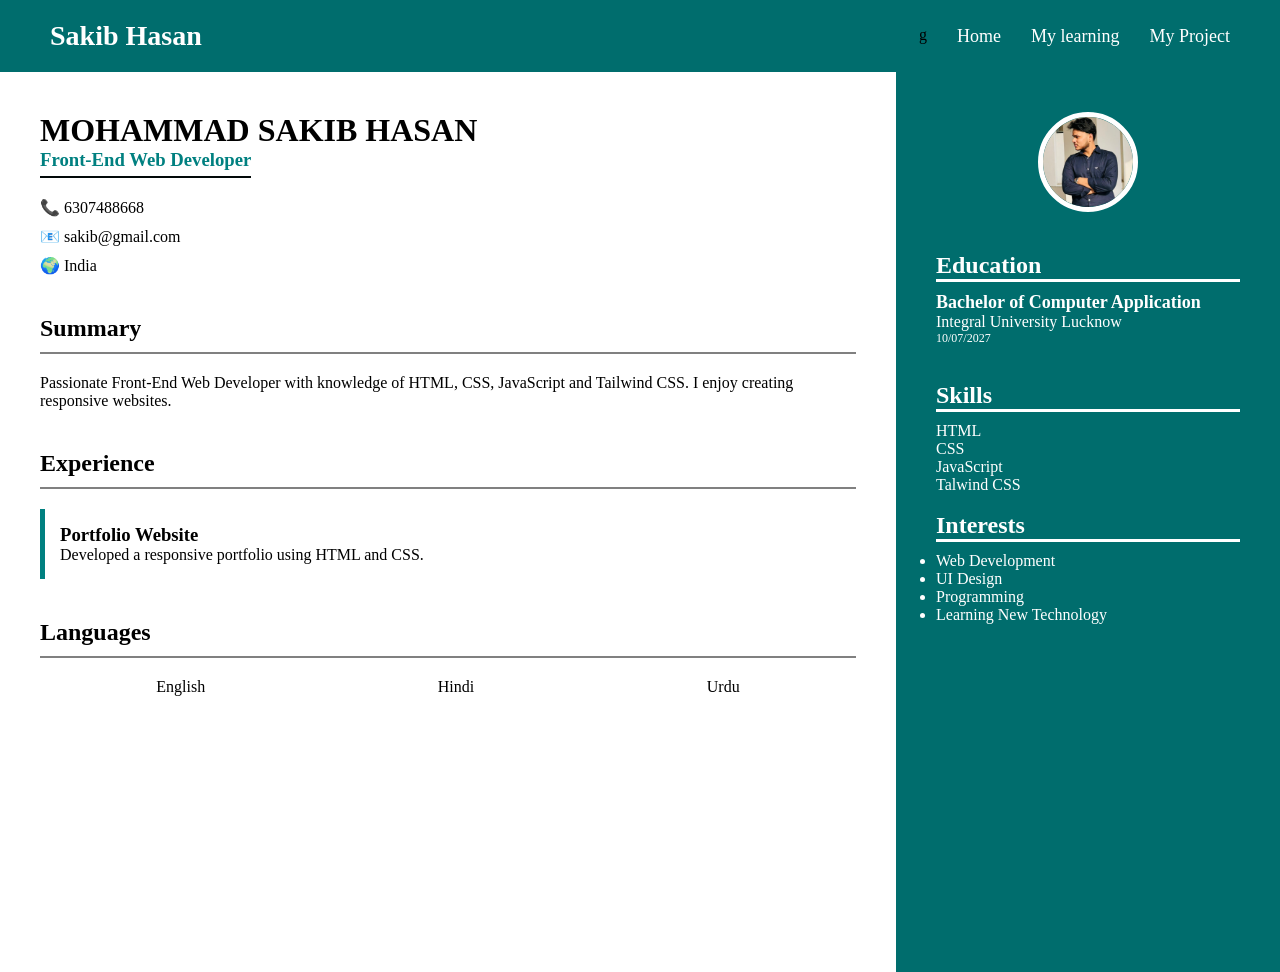
==== index.html @ 49379011 "Rename resume.html to index.html" ====
<!DOCTYPE html>
<html lang="en">

<head>
    <meta charset="UTF-8">
    <meta name="viewport" content="width=device-width, initial-scale=1.0">
    <title>Sakib Hasan | Resume</title>
    <link rel="stylesheet" href="style.css">
    <link href="https://fonts.googleapis.com/css2?family=Poppins:wght@300;400;500;600;700&display=swap"
        rel="stylesheet">
</head>

<body>
    <nav>
        <div class="logo">
            Sakib Hasan
        </div>
        <ul>g
            <li><a href="index.html">Home</a></li>
            <li><a href="learning.html">My learning</a></li>
            <li><a href="Project.html">My Project</a></li>
        </ul>
    </nav>
    <div class="container">
        <div class="left">
            <h1>MOHAMMAD SAKIB HASAN</h1>
            <h3 class="role">Front-End Web Developer</h3>
            <div class="contact">
                <p>📞 6307488668</p>
                <p>📧 sakib@gmail.com</p>
                <p>🌍 India</p>
            </div>
            <section>
                <h2>Summary</h2>
                <p>
                    Passionate Front-End Web Developer
                    with knowledge of HTML, CSS,
                    JavaScript and Tailwind CSS.
                    I enjoy creating responsive websites.
                </p>
            </section>
            <section>

                <h2>Experience</h2>

                <div class="exp-card">

                    <h3>Portfolio Website</h3>

                    <p>
                        Developed a responsive portfolio
                        using HTML and CSS.
                    </p>

                </div>
            </section>
            <section>
                <div class="lang">
                    <h2>Languages</h2>
                    <div class="lang2">
                        <p>English</p>
                        <p>Hindi</p>
                        <p>Urdu</p>
                    </div>
                </div>
            </section>
        </div>
        <div class="right">
            <div class="profile">
                <img src="myimg.png" alt="Profile">
            </div>
            <div class="education">
                <h2>Education</h2>
                <p class="study">Bachelor of Computer Application</p>
                <p>Integral University Lucknow</p>
                <p class="date">10/07/2027</p>
            </div>
            <br><br>
            <div class="skill">
                <h2>Skills</h2>

                <p>HTML</p>
                <p>CSS</p>
                <p>JavaScript</p>
                <p>Talwind CSS</p>
            </div>
            <br>
            <div class="interest">
                <h2>Interests</h2>

                <ul>
                    <li>Web Development</li>
                    <li>UI Design</li>
                    <li>Programming</li>
                    <li>Learning New Technology</li>
                </ul>
            </div>
        </div>
    </div>
</body>

</html>
---- style.css ----
* {
    padding: 0;
    margin: 0;
    box-sizing: border-box;
}

body {
    body {
        font-family: 'Poppins', sans-serif;
    }
}

nav {
    background: #006d6d;
    display: flex;
    justify-content: space-between;
    align-items: center;
    padding: 20px 50px;
}

nav ul {
    display: flex;
    gap: 30px;
    list-style: none;
}

nav a {
    text-decoration: none;
    color: white;
    font-size: 18px;
    transition: 0.3s;
}

nav a:hover {
    color: #00ffff;
    border-bottom: 2px solid white;
    box-shadow: 0 0 10px rgba(0, 0, 0, 0.2);
}

.logo {
    color: white;
    font-size: 28px;
    font-weight: bold;
}

.container {
    display: flex;
    min-height: 100vh;
}

.left {
    width: 70%;
    padding: 40px;
    background: white;
}

.role {
    color: teal;
    border-bottom: 2px solid rgb(2, 9, 9);
    display: inline-block;
    padding-bottom: 5px;
}

.right {
    width: 30%;
    color: white;
    background: #006d6d;
    padding: 40px;
}

.profile {
    display: flex;
    justify-content: center;
    margin-bottom: 40px;
}

.profile img {
    width: 100px;
    height: 100px;
    border-radius: 50%;
    object-fit: cover;
    border: 5px solid white;
    transition: 0.5s;
}

.profile img:hover {
    transform: scale(1.1);
}

.contact {
    margin-top: 20px;
}

.contact p {
    margin-bottom: 10px;
}

section {
    margin-top: 40px;
}

section h2 {
    border-bottom: 2px solid gray;
    padding-bottom: 10px;
    margin-bottom: 20px;
}

.exp-card {
    margin-top: 15px;
    padding: 15px;
    border-left: 5px solid teal;
    transition: 0.4s;
}

.exp-card:hover {
    transform: translateX(10px);
    background: #f5f5f5;
    box-shadow: 0 0 10px rgba(0, 0, 0, 0.2);
}

.skill h2 {
    border-bottom: 3px solid white;
    margin-bottom: 10px;
}

.education h2 {
    border-bottom: 3px solid white;
    margin-bottom: 10px;
}

.study {
    font-size: 18px;
    font-weight: bold;
}

.date {
    font-size: 12px;
}

.lang2 {
    display: flex;
    justify-content: space-around;
}

.interest h2 {
    border-bottom: 3px solid white;
    margin-bottom: 10px;
}
.page{
    padding:50px;
    min-height:100vh;
    background:#f5f5f5;
}
.page h1{
    text-align:center;
    color:#006d6d;
    margin-bottom:40px;
    font-size:45px;
}
.learning-card {

    background: white;

    padding: 20px;

    margin-bottom: 20px;

    border-left: 6px solid #006d6d;

    border-radius: 10px;

    transition: 0.3s;

    box-shadow: 0 4px 10px rgba(0, 0, 0, 0.1);
}

.learning-card h2 {
    color: #006d6d;
    margin-bottom: 10px;
}

.learning-card p {
    font-size: 18px;
    line-height: 1.6;
}

.learning-card:hover {
    transform: translateX(10px);
    box-shadow: 0 8px 20px rgba(0, 0, 0, 0.2);
}

.section-title {
    color: #006d6d;
    margin-top: 40px;
    margin-bottom: 20px;
    font-size: 30px;
}

.goal-list {
    list-style: none;
}

.goal-list li {

    background: white;

    margin-bottom: 15px;

    padding: 15px 20px;

    border-left: 5px solid #006d6d;

    border-radius: 8px;

    font-size: 18px;

    box-shadow: 0 3px 8px rgba(0, 0, 0, 0.1);

    transition: 0.3s;
}

.goal-list li:hover {

    transform: translateX(10px);

    background: #006d6d;

    color: white;
}

.projects{
    padding:30px;
    min-height:100vh;
}

.projects h1{

    text-align:center;

    color:#006d6d;

    font-size:45px;

    margin-bottom:50px;
}

.project-container{

    display:flex;

    justify-content:center;

    gap:30px;

    flex-wrap:wrap;
}

.project-card{

    width:320px;

    background:white;

    border-radius:15px;

    overflow:hidden;

    box-shadow:0 5px 15px rgba(0,0,0,0.1);

    transition:0.4s;
}

.project-card:hover{

    transform:translateY(-10px);

    box-shadow:0 10px 25px rgba(0,0,0,0.2);
}

.project-card img{

    width:100%;

    height:200px;

    object-fit:cover;
}

.project-card h2{

    padding:15px;

    color:#006d6d;
}

.project-card p{

    padding:0 15px 20px;
}

.btn-group{

    display:flex;

    justify-content:space-around;

    padding:20px;
}

.btn{

    text-decoration:none;

    background:#006d6d;

    color:white;

    padding:10px 15px;

    border-radius:8px;

    transition:0.3s;
}

.btn:hover{

    background:#004f4f;

    transform:scale(1.05);
}
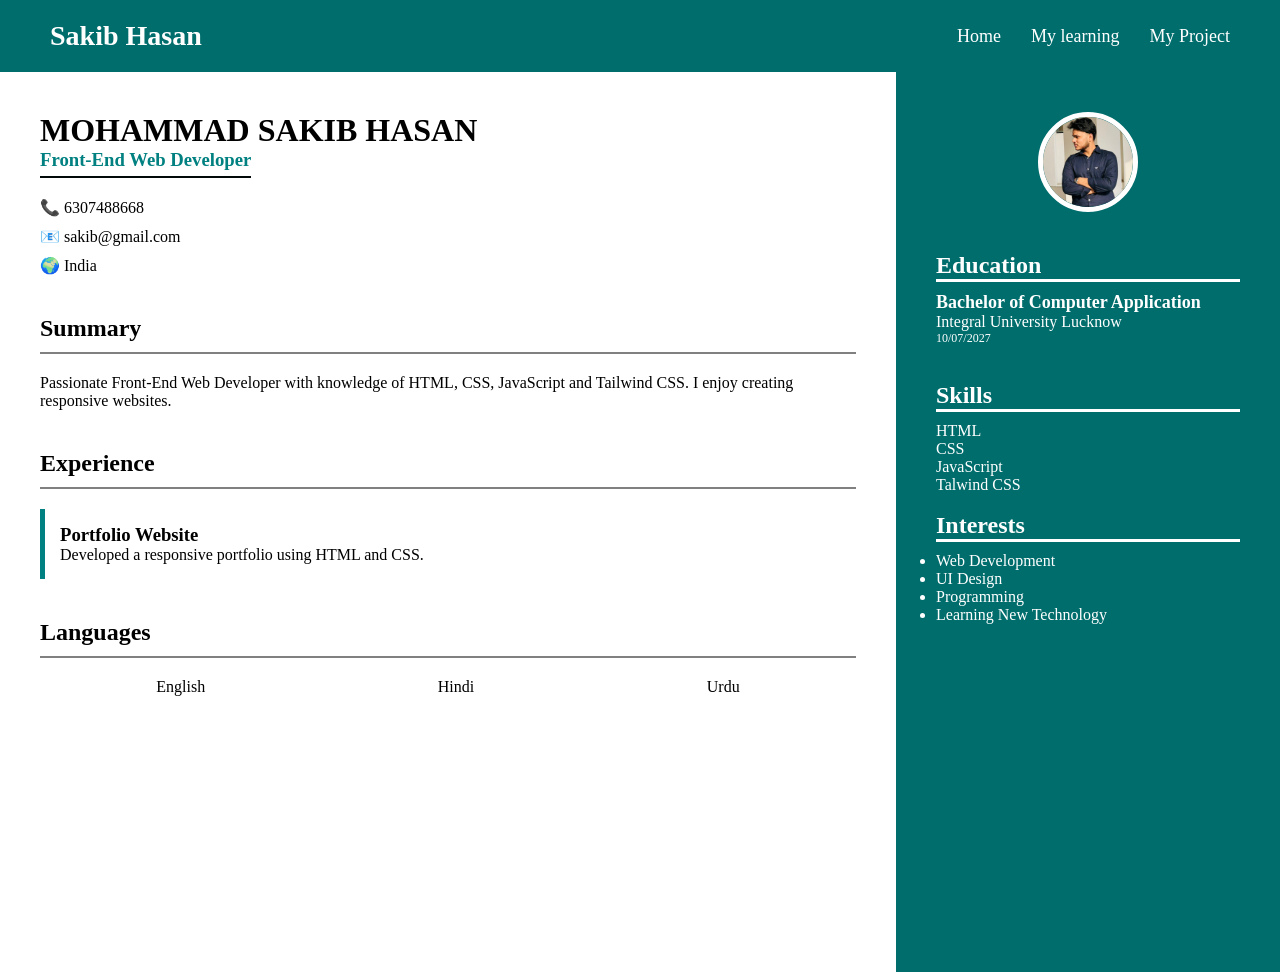
==== commit 7e4dee87: "Project Completed" ====
--- a/index.html
+++ b/index.html
@@ -15,7 +15,7 @@
         <div class="logo">
             Sakib Hasan
         </div>
-        <ul>g
+        <ul>
             <li><a href="index.html">Home</a></li>
             <li><a href="learning.html">My learning</a></li>
             <li><a href="Project.html">My Project</a></li>
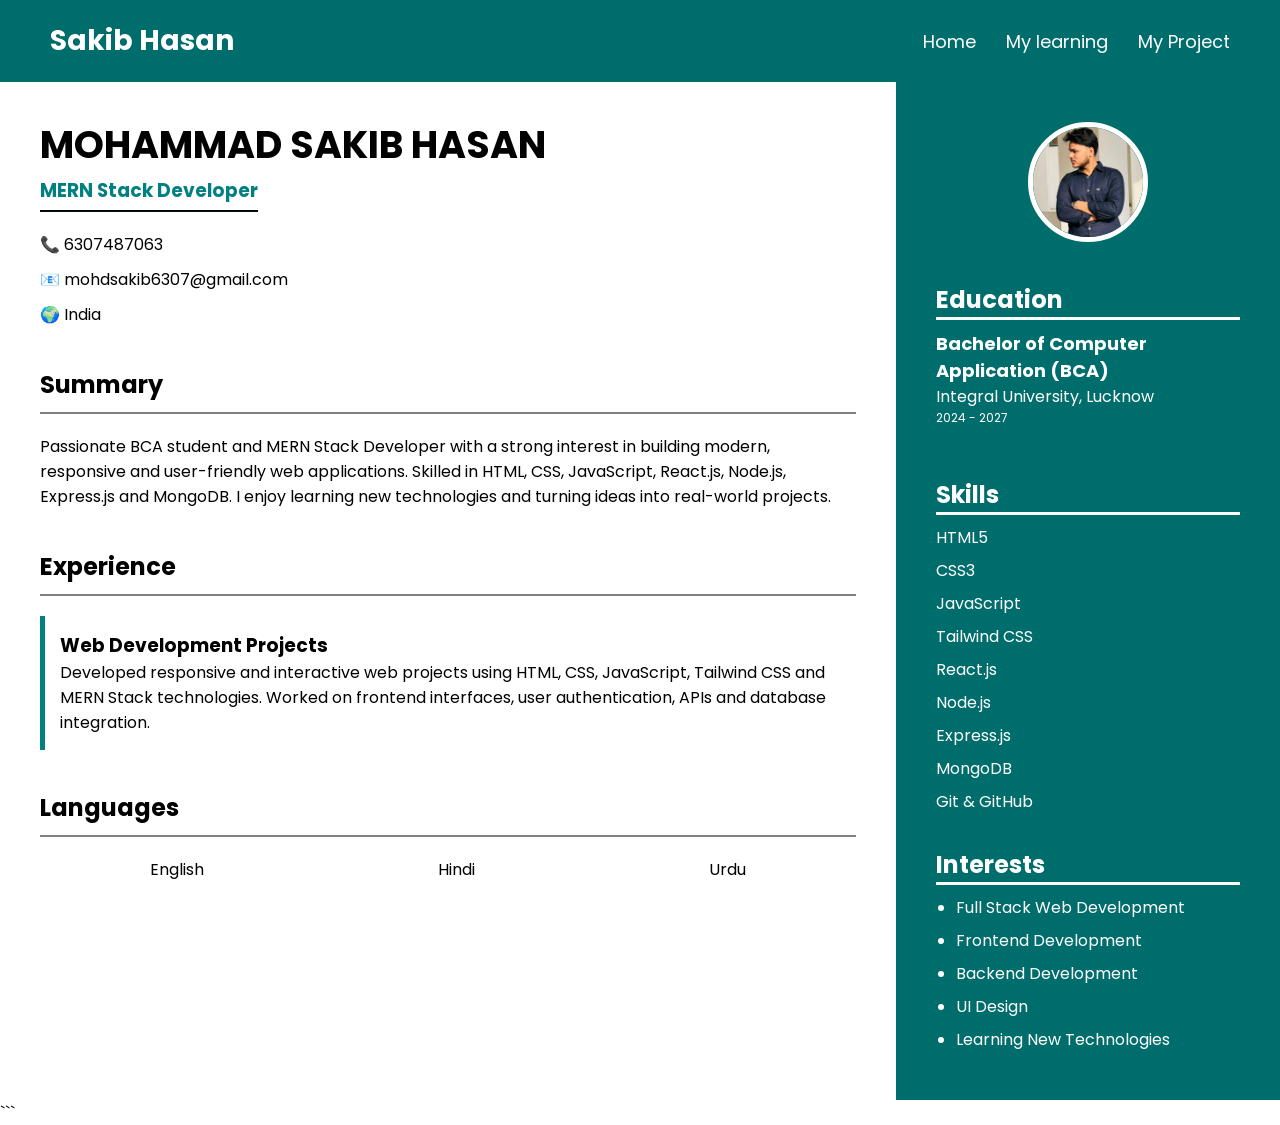
==== commit 14712ff7: "Portfolio Website" ====
--- a/index.html
+++ b/index.html
@@ -1,102 +1,215 @@
 <!DOCTYPE html>
+
 <html lang="en">
 
 <head>
     <meta charset="UTF-8">
     <meta name="viewport" content="width=device-width, initial-scale=1.0">
-    <title>Sakib Hasan | Resume</title>
-    <link rel="stylesheet" href="style.css">
-    <link href="https://fonts.googleapis.com/css2?family=Poppins:wght@300;400;500;600;700&display=swap"
-        rel="stylesheet">
+
+<title>Sakib Hasan | MERN Stack Developer</title>
+
+<link rel="stylesheet" href="style.css">
+
+<link href="https://fonts.googleapis.com/css2?family=Poppins:wght@300;400;500;600;700&display=swap"
+    rel="stylesheet">
+
 </head>
 
 <body>
-    <nav>
-        <div class="logo">
-            Sakib Hasan
-        </div>
-        <ul>
-            <li><a href="index.html">Home</a></li>
-            <li><a href="learning.html">My learning</a></li>
-            <li><a href="Project.html">My Project</a></li>
-        </ul>
-    </nav>
-    <div class="container">
-        <div class="left">
-            <h1>MOHAMMAD SAKIB HASAN</h1>
-            <h3 class="role">Front-End Web Developer</h3>
-            <div class="contact">
-                <p>📞 6307488668</p>
-                <p>📧 sakib@gmail.com</p>
-                <p>🌍 India</p>
+
+<!-- Navbar -->
+<nav>
+
+    <div class="logo">
+        Sakib Hasan
+    </div>
+
+    <ul>
+        <li><a href="index.html">Home</a></li>
+        <li><a href="learning.html">My learning</a></li>
+        <li><a href="Project.html">My Project</a></li>
+    </ul>
+
+</nav>
+
+
+<!-- Main Container -->
+<div class="container">
+
+    <!-- Left Section -->
+    <div class="left">
+
+        <h1>MOHAMMAD SAKIB HASAN</h1>
+
+        <h3 class="role">MERN Stack Developer</h3>
+
+
+        <!-- Contact -->
+        <div class="contact">
+
+            <p>📞 6307487063</p>
+
+            <p>📧 mohdsakib6307@gmail.com</p>
+
+            <p>🌍 India</p>
+
+        </div>
+
+
+        <!-- Summary -->
+        <section>
+
+            <h2>Summary</h2>
+
+            <p>
+                Passionate BCA student and MERN Stack Developer
+                with a strong interest in building modern,
+                responsive and user-friendly web applications.
+                Skilled in HTML, CSS, JavaScript, React.js,
+                Node.js, Express.js and MongoDB.
+                I enjoy learning new technologies and
+                turning ideas into real-world projects.
+            </p>
+
+        </section>
+
+
+        <!-- Experience -->
+        <section>
+
+            <h2>Experience</h2>
+
+            <div class="exp-card">
+
+                <h3>Web Development Projects</h3>
+
+                <p>
+                    Developed responsive and interactive web
+                    projects using HTML, CSS, JavaScript,
+                    Tailwind CSS and MERN Stack technologies.
+                    Worked on frontend interfaces, user
+                    authentication, APIs and database
+                    integration.
+                </p>
+
             </div>
-            <section>
-                <h2>Summary</h2>
-                <p>
-                    Passionate Front-End Web Developer
-                    with knowledge of HTML, CSS,
-                    JavaScript and Tailwind CSS.
-                    I enjoy creating responsive websites.
-                </p>
-            </section>
-            <section>
-
-                <h2>Experience</h2>
-
-                <div class="exp-card">
-
-                    <h3>Portfolio Website</h3>
-
-                    <p>
-                        Developed a responsive portfolio
-                        using HTML and CSS.
-                    </p>
+
+        </section>
+
+
+        <!-- Languages -->
+        <section>
+
+            <div class="lang">
+
+                <h2>Languages</h2>
+
+                <div class="lang2">
+
+                    <p>English</p>
+
+                    <p>Hindi</p>
+
+                    <p>Urdu</p>
 
                 </div>
-            </section>
-            <section>
-                <div class="lang">
-                    <h2>Languages</h2>
-                    <div class="lang2">
-                        <p>English</p>
-                        <p>Hindi</p>
-                        <p>Urdu</p>
-                    </div>
-                </div>
-            </section>
-        </div>
-        <div class="right">
-            <div class="profile">
-                <img src="myimg.png" alt="Profile">
+
             </div>
-            <div class="education">
-                <h2>Education</h2>
-                <p class="study">Bachelor of Computer Application</p>
-                <p>Integral University Lucknow</p>
-                <p class="date">10/07/2027</p>
-            </div>
-            <br><br>
-            <div class="skill">
-                <h2>Skills</h2>
-
-                <p>HTML</p>
-                <p>CSS</p>
-                <p>JavaScript</p>
-                <p>Talwind CSS</p>
-            </div>
-            <br>
-            <div class="interest">
-                <h2>Interests</h2>
-
-                <ul>
-                    <li>Web Development</li>
-                    <li>UI Design</li>
-                    <li>Programming</li>
-                    <li>Learning New Technology</li>
-                </ul>
-            </div>
-        </div>
+
+        </section>
+
     </div>
+
+
+    <!-- Right Section -->
+    <div class="right">
+
+        <!-- Profile -->
+        <div class="profile">
+
+            <img src="myimg.png" alt="Sakib Hasan Profile">
+
+        </div>
+
+
+        <!-- Education -->
+        <div class="education">
+
+            <h2>Education</h2>
+
+            <p class="study">
+                Bachelor of Computer Application (BCA)
+            </p>
+
+            <p>
+                Integral University, Lucknow
+            </p>
+
+            <p class="date">
+                2024 - 2027
+            </p>
+
+        </div>
+
+
+        <br><br>
+
+
+        <!-- Skills -->
+        <div class="skill">
+
+            <h2>Skills</h2>
+
+            <p>HTML5</p>
+
+            <p>CSS3</p>
+
+            <p>JavaScript</p>
+
+            <p>Tailwind CSS</p>
+
+            <p>React.js</p>
+
+            <p>Node.js</p>
+
+            <p>Express.js</p>
+
+            <p>MongoDB</p>
+
+            <p>Git & GitHub</p>
+
+        </div>
+
+
+        <br>
+
+
+        <!-- Interests -->
+        <div class="interest">
+
+            <h2>Interests</h2>
+
+            <ul>
+
+                <li>Full Stack Web Development</li>
+
+                <li>Frontend Development</li>
+
+                <li>Backend Development</li>
+
+                <li>UI Design</li>
+
+                <li>Learning New Technologies</li>
+
+            </ul>
+
+        </div>
+
+    </div>
+
+</div>
+```
+
 </body>
 
-</html>+</html>
--- a/style.css
+++ b/style.css
@@ -1,330 +1,730 @@
 * {
-    padding: 0;
-    margin: 0;
-    box-sizing: border-box;
+  padding: 0;
+  margin: 0;
+  box-sizing: border-box;
+  }
+
+html {
+scroll-behavior: smooth;
 }
 
 body {
-    body {
-        font-family: 'Poppins', sans-serif;
-    }
-}
+font-family: 'Poppins', sans-serif;
+overflow-x: hidden;
+}
+
+/* =========================
+NAVBAR
+========================= */
 
 nav {
-    background: #006d6d;
-    display: flex;
-    justify-content: space-between;
-    align-items: center;
-    padding: 20px 50px;
+background: #006d6d;
+display: flex;
+justify-content: space-between;
+align-items: center;
+padding: 20px 50px;
 }
 
 nav ul {
-    display: flex;
-    gap: 30px;
-    list-style: none;
+display: flex;
+gap: 30px;
+list-style: none;
 }
 
 nav a {
-    text-decoration: none;
-    color: white;
-    font-size: 18px;
-    transition: 0.3s;
+text-decoration: none;
+color: white;
+font-size: 18px;
+transition: 0.3s;
 }
 
 nav a:hover {
-    color: #00ffff;
-    border-bottom: 2px solid white;
-    box-shadow: 0 0 10px rgba(0, 0, 0, 0.2);
+color: #00ffff;
+border-bottom: 2px solid white;
+box-shadow: 0 0 10px rgba(0, 0, 0, 0.2);
 }
 
 .logo {
-    color: white;
+color: white;
+font-size: 28px;
+font-weight: bold;
+}
+
+/* =========================
+HOME / RESUME
+========================= */
+
+.container {
+display: flex;
+min-height: 100vh;
+}
+
+.left {
+width: 70%;
+padding: 40px;
+background: white;
+}
+
+.left h1 {
+font-size: 38px;
+line-height: 1.2;
+}
+
+.role {
+color: teal;
+border-bottom: 2px solid rgb(2, 9, 9);
+display: inline-block;
+padding-bottom: 5px;
+margin-top: 8px;
+}
+
+.right {
+width: 30%;
+color: white;
+background: #006d6d;
+padding: 40px;
+}
+
+/* =========================
+PROFILE
+========================= */
+
+.profile {
+display: flex;
+justify-content: center;
+margin-bottom: 40px;
+}
+
+.profile img {
+width: 120px;
+height: 120px;
+border-radius: 50%;
+object-fit: cover;
+border: 5px solid white;
+transition: 0.5s;
+}
+
+.profile img:hover {
+transform: scale(1.1);
+}
+
+/* =========================
+CONTACT
+========================= */
+
+.contact {
+margin-top: 20px;
+}
+
+.contact p {
+margin-bottom: 10px;
+word-break: break-word;
+}
+
+/* =========================
+SECTIONS
+========================= */
+
+section {
+margin-top: 40px;
+}
+
+section h2 {
+border-bottom: 2px solid gray;
+padding-bottom: 10px;
+margin-bottom: 20px;
+}
+
+/* =========================
+EXPERIENCE
+========================= */
+
+.exp-card {
+margin-top: 15px;
+padding: 15px;
+border-left: 5px solid teal;
+transition: 0.4s;
+}
+
+.exp-card:hover {
+transform: translateX(10px);
+background: #f5f5f5;
+box-shadow: 0 0 10px rgba(0, 0, 0, 0.2);
+}
+
+/* =========================
+EDUCATION
+========================= */
+
+.education h2 {
+border-bottom: 3px solid white;
+margin-bottom: 10px;
+}
+
+.study {
+font-size: 18px;
+font-weight: bold;
+}
+
+.date {
+font-size: 12px;
+}
+
+/* =========================
+SKILLS
+========================= */
+
+.skill h2 {
+border-bottom: 3px solid white;
+margin-bottom: 10px;
+}
+
+.skill p {
+margin-bottom: 8px;
+}
+
+/* =========================
+LANGUAGES
+========================= */
+
+.lang2 {
+display: flex;
+justify-content: space-around;
+gap: 15px;
+flex-wrap: wrap;
+}
+
+/* =========================
+INTERESTS
+========================= */
+
+.interest h2 {
+border-bottom: 3px solid white;
+margin-bottom: 10px;
+}
+
+.interest ul {
+padding-left: 20px;
+}
+
+.interest li {
+margin-bottom: 8px;
+}
+
+/* =========================
+LEARNING PAGE
+========================= */
+
+.page {
+padding: 50px;
+min-height: 100vh;
+background: #f5f5f5;
+}
+
+.page h1 {
+text-align: center;
+color: #006d6d;
+margin-bottom: 40px;
+font-size: 45px;
+}
+
+.learning-card {
+background: white;
+padding: 20px;
+margin-bottom: 20px;
+border-left: 6px solid #006d6d;
+border-radius: 10px;
+transition: 0.3s;
+box-shadow: 0 4px 10px rgba(0, 0, 0, 0.1);
+}
+
+.learning-card h2 {
+color: #006d6d;
+margin-bottom: 10px;
+}
+
+.learning-card p {
+font-size: 18px;
+line-height: 1.6;
+}
+
+.learning-card:hover {
+transform: translateX(10px);
+box-shadow: 0 8px 20px rgba(0, 0, 0, 0.2);
+}
+
+.section-title {
+color: #006d6d;
+margin-top: 40px;
+margin-bottom: 20px;
+font-size: 30px;
+}
+
+.goal-list {
+list-style: none;
+}
+
+.goal-list li {
+background: white;
+margin-bottom: 15px;
+padding: 15px 20px;
+border-left: 5px solid #006d6d;
+border-radius: 8px;
+font-size: 18px;
+box-shadow: 0 3px 8px rgba(0, 0, 0, 0.1);
+transition: 0.3s;
+}
+
+.goal-list li:hover {
+transform: translateX(10px);
+background: #006d6d;
+color: white;
+}
+
+/* =========================
+PROJECT PAGE
+========================= */
+
+.projects {
+padding: 30px;
+min-height: 100vh;
+}
+
+.projects h1 {
+text-align: center;
+color: #006d6d;
+font-size: 45px;
+margin-bottom: 50px;
+}
+
+.project-container {
+display: flex;
+justify-content: center;
+gap: 30px;
+flex-wrap: wrap;
+}
+
+.project-card {
+width: 320px;
+max-width: 100%;
+background: white;
+border-radius: 15px;
+overflow: hidden;
+box-shadow: 0 5px 15px rgba(0, 0, 0, 0.1);
+transition: 0.4s;
+}
+
+.project-card:hover {
+transform: translateY(-10px);
+box-shadow: 0 10px 25px rgba(0, 0, 0, 0.2);
+}
+
+.project-card img {
+width: 100%;
+height: 200px;
+object-fit: cover;
+}
+
+.project-card h2 {
+padding: 15px;
+color: #006d6d;
+}
+
+.project-card p {
+padding: 0 15px 20px;
+line-height: 1.5;
+}
+
+.btn-group {
+display: flex;
+justify-content: space-around;
+gap: 10px;
+padding: 20px;
+flex-wrap: wrap;
+}
+
+.btn {
+text-decoration: none;
+background: #006d6d;
+color: white;
+padding: 10px 15px;
+border-radius: 8px;
+transition: 0.3s;
+}
+
+.btn:hover {
+background: #004f4f;
+transform: scale(1.05);
+}
+
+/* ==================================================
+TABLET
+768px - 1024px
+================================================== */
+
+@media (max-width: 1024px) {
+
+
+nav {
+    padding: 18px 30px;
+}
+
+.logo {
+    font-size: 24px;
+}
+
+nav ul {
+    gap: 20px;
+}
+
+nav a {
+    font-size: 16px;
+}
+
+.left {
+    width: 65%;
+    padding: 30px;
+}
+
+.right {
+    width: 35%;
+    padding: 30px;
+}
+
+.left h1 {
+    font-size: 32px;
+}
+
+.page {
+    padding: 35px;
+}
+
+.page h1,
+.projects h1 {
+    font-size: 38px;
+}
+
+}
+
+/* ==================================================
+MOBILE
+Below 768px
+================================================== */
+
+@media (max-width: 767px) {
+
+/* Navbar */
+
+nav {
+    flex-direction: column;
+    gap: 15px;
+    padding: 18px 15px;
+}
+
+.logo {
+    font-size: 24px;
+    text-align: center;
+}
+
+nav ul {
+    width: 100%;
+    justify-content: center;
+    gap: 15px;
+    flex-wrap: wrap;
+}
+
+nav a {
+    font-size: 15px;
+}
+
+
+/* Resume Layout */
+
+.container {
+    flex-direction: column;
+}
+
+.left,
+.right {
+    width: 100%;
+}
+
+.left {
+    padding: 30px 20px;
+}
+
+.right {
+    padding: 35px 20px;
+}
+
+
+/* Heading */
+
+.left h1 {
     font-size: 28px;
-    font-weight: bold;
-}
-
-.container {
-    display: flex;
-    min-height: 100vh;
-}
+    text-align: center;
+}
+
+.role {
+    display: block;
+    width: fit-content;
+    margin: 10px auto 0;
+    font-size: 17px;
+}
+
+
+/* Contact */
+
+.contact {
+    text-align: center;
+    margin-top: 25px;
+}
+
+.contact p {
+    font-size: 14px;
+}
+
+
+/* Sections */
+
+section {
+    margin-top: 30px;
+}
+
+section h2 {
+    font-size: 23px;
+}
+
+section p {
+    font-size: 15px;
+    line-height: 1.7;
+}
+
+
+/* Experience */
+
+.exp-card {
+    padding: 15px;
+}
+
+.exp-card:hover {
+    transform: none;
+}
+
+
+/* Profile */
+
+.profile {
+    margin-bottom: 30px;
+}
+
+.profile img {
+    width: 120px;
+    height: 120px;
+}
+
+
+/* Right Side */
+
+.education,
+.skill,
+.interest {
+    margin-bottom: 30px;
+}
+
+.study {
+    font-size: 17px;
+}
+
+.skill p,
+.interest li {
+    font-size: 15px;
+}
+
+
+/* Languages */
+
+.lang2 {
+    justify-content: flex-start;
+    gap: 20px;
+}
+
+
+/* Learning */
+
+.page {
+    padding: 30px 20px;
+}
+
+.page h1 {
+    font-size: 30px;
+    margin-bottom: 30px;
+}
+
+.learning-card {
+    padding: 18px;
+}
+
+.learning-card h2 {
+    font-size: 21px;
+}
+
+.learning-card p {
+    font-size: 15px;
+    line-height: 1.7;
+}
+
+.section-title {
+    font-size: 25px;
+}
+
+.goal-list li {
+    font-size: 15px;
+    padding: 13px 15px;
+}
+
+.goal-list li:hover {
+    transform: none;
+}
+
+
+/* Projects */
+
+.projects {
+    padding: 30px 15px;
+}
+
+.projects h1 {
+    font-size: 30px;
+    margin-bottom: 35px;
+}
+
+.project-container {
+    gap: 20px;
+}
+
+.project-card {
+    width: 100%;
+    max-width: 350px;
+}
+
+.project-card:hover {
+    transform: translateY(-5px);
+}
+
+.project-card img {
+    height: 190px;
+}
+
+.project-card h2 {
+    font-size: 21px;
+}
+
+.project-card p {
+    font-size: 14px;
+}
+
+.btn-group {
+    justify-content: center;
+}
+
+.btn {
+    font-size: 14px;
+    padding: 9px 13px;
+}
+}
+
+
+/* ==================================================
+SMALL MOBILE
+Below 480px
+================================================== */
+
+@media (max-width: 480px) {
+
+nav {
+    padding: 15px 10px;
+}
+
+.logo {
+    font-size: 22px;
+}
+
+nav ul {
+    gap: 10px;
+}
+
+nav a {
+    font-size: 13px;
+}
+
 
 .left {
-    width: 70%;
-    padding: 40px;
-    background: white;
+    padding: 25px 15px;
+}
+
+.right {
+    padding: 30px 15px;
+}
+
+
+.left h1 {
+    font-size: 24px;
 }
 
 .role {
-    color: teal;
-    border-bottom: 2px solid rgb(2, 9, 9);
-    display: inline-block;
-    padding-bottom: 5px;
-}
-
-.right {
-    width: 30%;
-    color: white;
-    background: #006d6d;
-    padding: 40px;
-}
-
-.profile {
-    display: flex;
-    justify-content: center;
-    margin-bottom: 40px;
-}
+    font-size: 15px;
+}
+
+
+section h2 {
+    font-size: 21px;
+}
+
+section p {
+    font-size: 14px;
+}
+
 
 .profile img {
-    width: 100px;
-    height: 100px;
-    border-radius: 50%;
-    object-fit: cover;
-    border: 5px solid white;
-    transition: 0.5s;
-}
-
-.profile img:hover {
-    transform: scale(1.1);
-}
-
-.contact {
-    margin-top: 20px;
-}
-
-.contact p {
-    margin-bottom: 10px;
-}
-
-section {
-    margin-top: 40px;
-}
-
-section h2 {
-    border-bottom: 2px solid gray;
-    padding-bottom: 10px;
-    margin-bottom: 20px;
-}
-
-.exp-card {
-    margin-top: 15px;
+    width: 105px;
+    height: 105px;
+}
+
+
+.page {
+    padding: 25px 15px;
+}
+
+.page h1,
+.projects h1 {
+    font-size: 27px;
+}
+
+
+.learning-card {
     padding: 15px;
-    border-left: 5px solid teal;
-    transition: 0.4s;
-}
-
-.exp-card:hover {
-    transform: translateX(10px);
-    background: #f5f5f5;
-    box-shadow: 0 0 10px rgba(0, 0, 0, 0.2);
-}
-
-.skill h2 {
-    border-bottom: 3px solid white;
-    margin-bottom: 10px;
-}
-
-.education h2 {
-    border-bottom: 3px solid white;
-    margin-bottom: 10px;
-}
-
-.study {
-    font-size: 18px;
-    font-weight: bold;
-}
-
-.date {
-    font-size: 12px;
-}
-
-.lang2 {
-    display: flex;
-    justify-content: space-around;
-}
-
-.interest h2 {
-    border-bottom: 3px solid white;
-    margin-bottom: 10px;
-}
-.page{
-    padding:50px;
-    min-height:100vh;
-    background:#f5f5f5;
-}
-.page h1{
-    text-align:center;
-    color:#006d6d;
-    margin-bottom:40px;
-    font-size:45px;
-}
-.learning-card {
-
-    background: white;
-
-    padding: 20px;
-
-    margin-bottom: 20px;
-
-    border-left: 6px solid #006d6d;
-
-    border-radius: 10px;
-
-    transition: 0.3s;
-
-    box-shadow: 0 4px 10px rgba(0, 0, 0, 0.1);
 }
 
 .learning-card h2 {
-    color: #006d6d;
-    margin-bottom: 10px;
+    font-size: 19px;
 }
 
 .learning-card p {
-    font-size: 18px;
-    line-height: 1.6;
-}
-
-.learning-card:hover {
-    transform: translateX(10px);
-    box-shadow: 0 8px 20px rgba(0, 0, 0, 0.2);
-}
-
-.section-title {
-    color: #006d6d;
-    margin-top: 40px;
-    margin-bottom: 20px;
-    font-size: 30px;
-}
-
-.goal-list {
-    list-style: none;
-}
-
-.goal-list li {
-
-    background: white;
-
-    margin-bottom: 15px;
-
-    padding: 15px 20px;
-
-    border-left: 5px solid #006d6d;
-
-    border-radius: 8px;
-
-    font-size: 18px;
-
-    box-shadow: 0 3px 8px rgba(0, 0, 0, 0.1);
-
-    transition: 0.3s;
-}
-
-.goal-list li:hover {
-
-    transform: translateX(10px);
-
-    background: #006d6d;
-
-    color: white;
-}
-
-.projects{
-    padding:30px;
-    min-height:100vh;
-}
-
-.projects h1{
-
-    text-align:center;
-
-    color:#006d6d;
-
-    font-size:45px;
-
-    margin-bottom:50px;
-}
-
-.project-container{
-
-    display:flex;
-
-    justify-content:center;
-
-    gap:30px;
-
-    flex-wrap:wrap;
-}
-
-.project-card{
-
-    width:320px;
-
-    background:white;
-
-    border-radius:15px;
-
-    overflow:hidden;
-
-    box-shadow:0 5px 15px rgba(0,0,0,0.1);
-
-    transition:0.4s;
-}
-
-.project-card:hover{
-
-    transform:translateY(-10px);
-
-    box-shadow:0 10px 25px rgba(0,0,0,0.2);
-}
-
-.project-card img{
-
-    width:100%;
-
-    height:200px;
-
-    object-fit:cover;
-}
-
-.project-card h2{
-
-    padding:15px;
-
-    color:#006d6d;
-}
-
-.project-card p{
-
-    padding:0 15px 20px;
-}
-
-.btn-group{
-
-    display:flex;
-
-    justify-content:space-around;
-
-    padding:20px;
-}
-
-.btn{
-
-    text-decoration:none;
-
-    background:#006d6d;
-
-    color:white;
-
-    padding:10px 15px;
-
-    border-radius:8px;
-
-    transition:0.3s;
-}
-
-.btn:hover{
-
-    background:#004f4f;
-
-    transform:scale(1.05);
-}+    font-size: 14px;
+}
+
+
+.project-card {
+    width: 100%;
+}
+
+.project-card img {
+    height: 180px;
+}
+
+.btn-group {
+    padding: 15px;
+}
+
+}
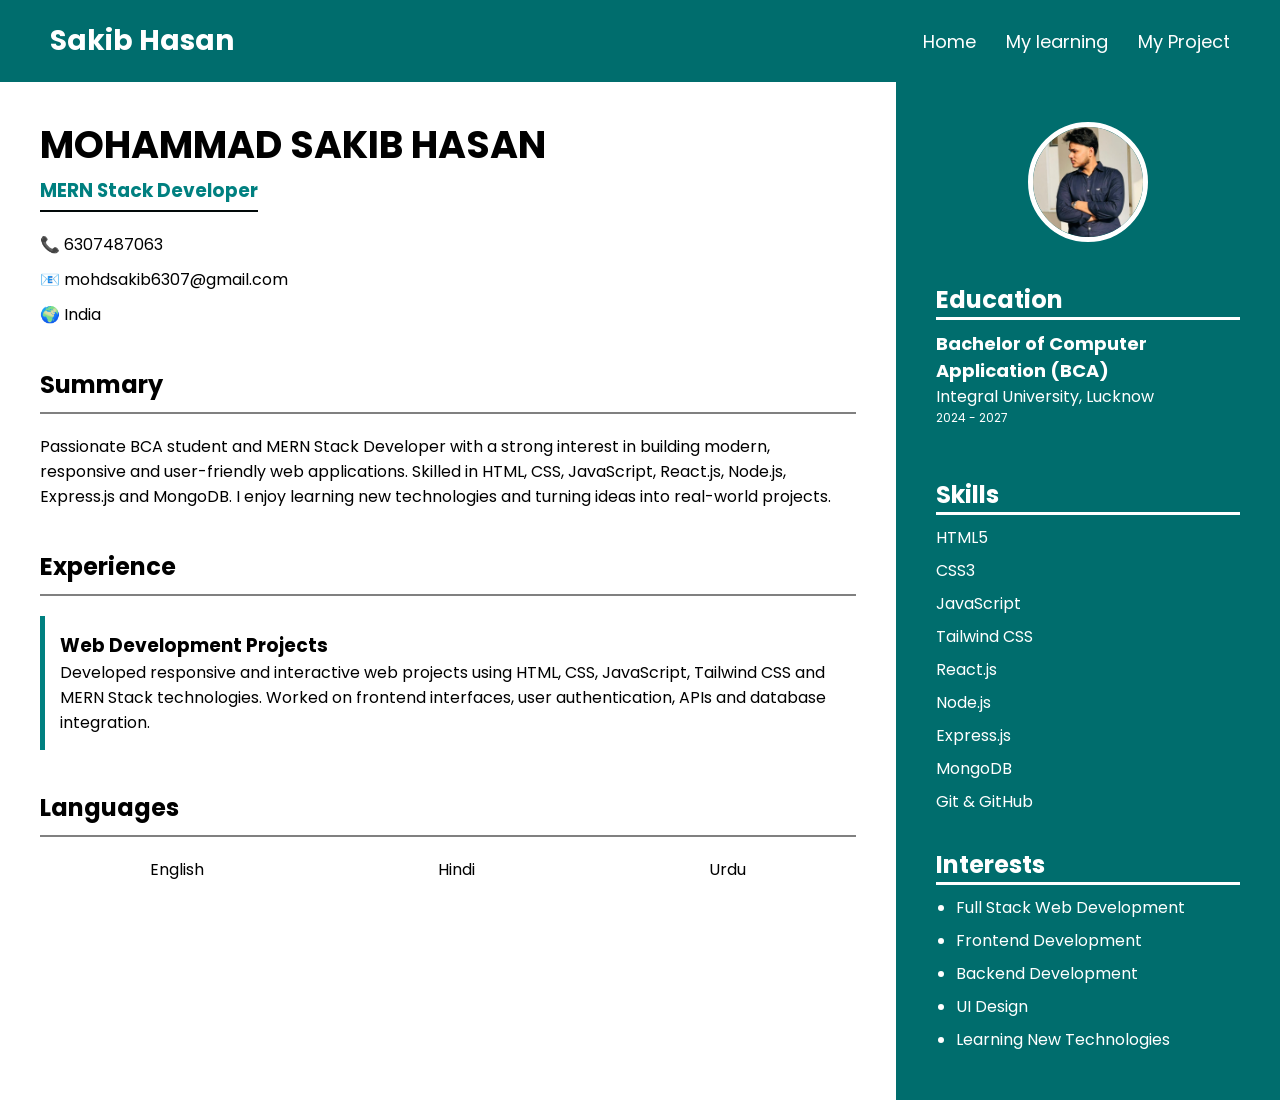
==== commit 36c55567: "Portfolio Website" ====
--- a/index.html
+++ b/index.html
@@ -208,7 +208,7 @@
     </div>
 
 </div>
-```
+
 
 </body>
 
